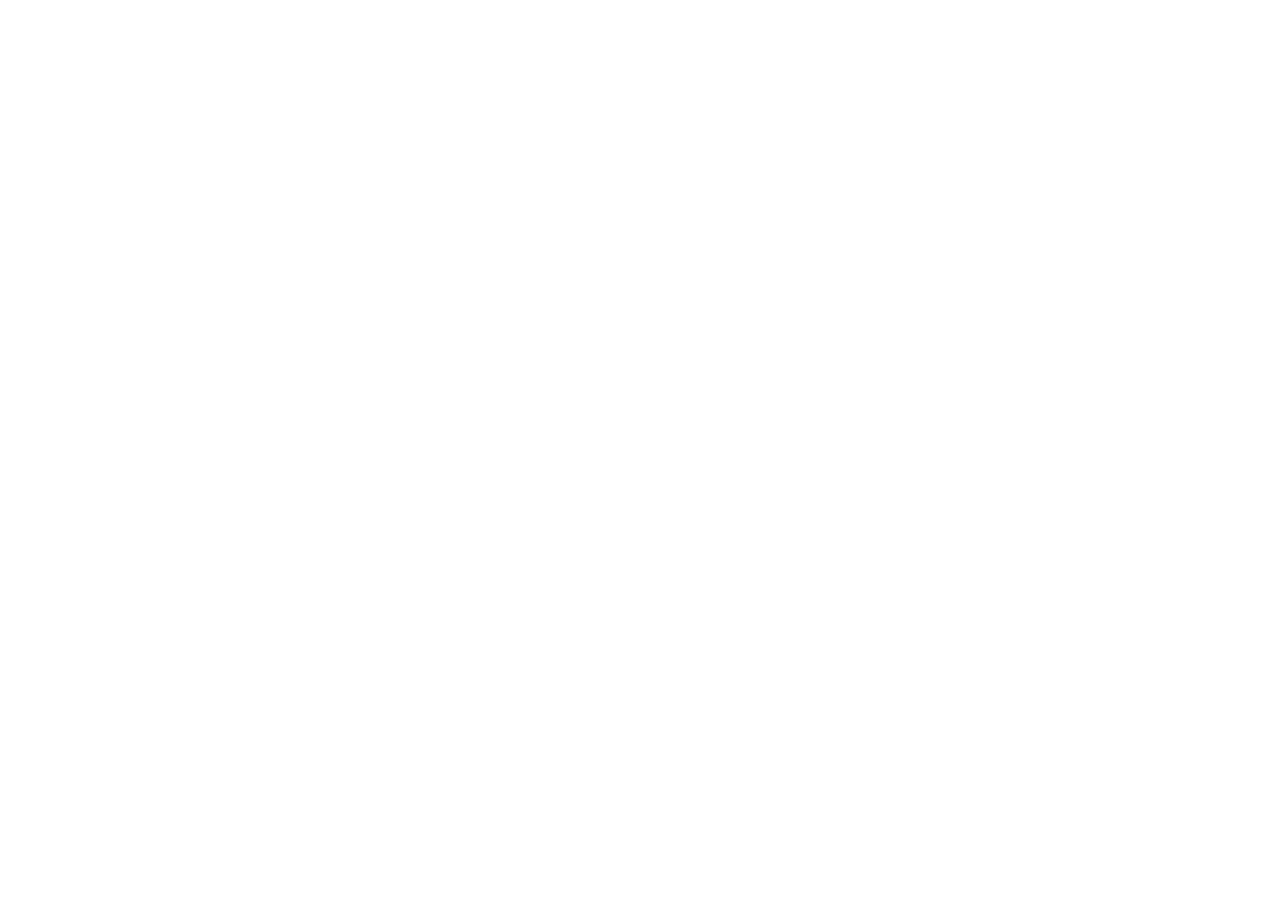
==== pages/about.html @ e20f6acf "Estrutura inicial" ====
<!DOCTYPE html>
<html lang="pt-br">
	<head>
		<meta charset="UTF-8" />
		<meta name="viewport" content="width=device-width, initial-scale=1.0" />
		<title>Sobre :: CodeConnect</title>
		<!-- Link de carregamento do Bootstrap -->
		<link
			href="https://cdn.jsdelivr.net/npm/bootstrap@5.3.3/dist/css/bootstrap.min.css"
			rel="stylesheet"
			integrity="sha384-QWTKZyjpPEjISv5WaRU9OFeRpok6YctnYmDr5pNlyT2bRjXh0JMhjY6hW+ALEwIH"
			crossorigin="anonymous"
		/>

		<!-- Link de carregamento do CSS global e da página sobre -->
		<link rel="stylesheet" href="../assets/css/global.css" />
		<link rel="stylesheet" href="../assets/css/about.css" />
	</head>
	<body>
		<!-- Inicio Header -->
		<header></header>
		<!-- Fim Header -->

		<!-- Inicio Main -->
		<main></main>
		<!-- Fim Main -->

		<!-- Inicio Footer -->
		<footer></footer>
		<!-- Fim Footer -->

        <!-- Link de carregamento do Bootstrap -->
		<script
			src="https://cdn.jsdelivr.net/npm/bootstrap@5.3.3/dist/js/bootstrap.bundle.min.js"
			integrity="sha384-YvpcrYf0tY3lHB60NNkmXc5s9fDVZLESaAA55NDzOxhy9GkcIdslK1eN7N6jIeHz"
			crossorigin="anonymous"
		></script>
        <!-- código global JavaScript -->
		<script src="../assets/js/global.js"></script>
	</body>
</html>
---- assets/css/global.css ----
@import url("https://cdn.jsdelivr.net/npm/bootstrap-icons@1.11.3/font/bootstrap-icons.min.css");
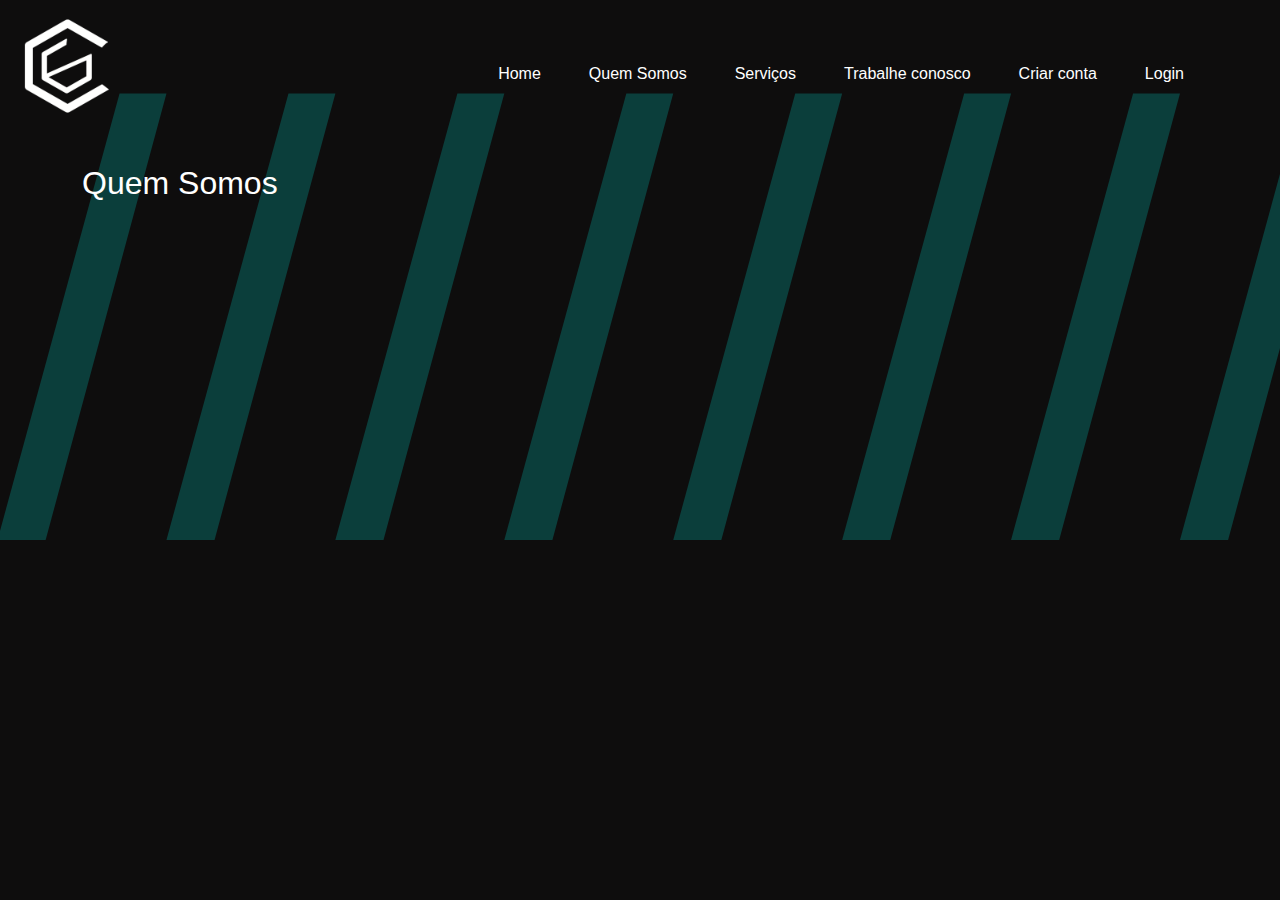
==== commit f82aec15: "Inseri Textos nas paginas" ====
--- a/pages/about.html
+++ b/pages/about.html
@@ -1,5 +1,6 @@
 <!DOCTYPE html>
 <html lang="pt-br">
+
 	<head>
 		<meta charset="UTF-8" />
 		<meta name="viewport" content="width=device-width, initial-scale=1.0" />
@@ -17,6 +18,37 @@
 		<link rel="stylesheet" href="../assets/css/about.css" />
 	</head>
 	<body>
+		<!-- Inicio Header -->
+		<nav id="header">
+			<div class="nav-logo">
+				<a href="../index.html">
+					<img src="../assets/images/logo.png" alt="logo" id="logo-image" />
+				</a>
+			</div>
+			<ul class="nav-links">
+				<li class="link"><a href="../index.html">Home</a></li>
+				<li class="link"><a href="./about.html">Quem Somos</a></li>
+				<li class="link"><a href="./services.html">Serviços</a></li>
+				<li class="link"><a href="./contact.html">Trabalhe conosco</a></li>
+				<li class="link"><a href="./conta.html">Criar conta</a></li>
+				<li class="link"><a href="./login.html">Login</a></li>
+			</ul>
+		</nav>
+	<body>
+		<main>
+			<div class="container">
+				<div class="image"></div>
+				<div class="texto">
+					<element id="banner">
+					
+						<element class="image" ::before>
+		<h2>Quem Somos</h2> <br>
+
+		
+</ul>
+</div>
+</div>
+</main>
 		<!-- Inicio Header -->
 		<header></header>
 		<!-- Fim Header -->
--- a/assets/css/global.css
+++ b/assets/css/global.css
@@ -1 +1,101 @@
 @import url("https://cdn.jsdelivr.net/npm/bootstrap-icons@1.11.3/font/bootstrap-icons.min.css");
+
+/* Global Styles - BootStrap */
+textarea:focus,
+input[type="text"]:focus,
+input[type="password"]:focus,
+input[type="datetime"]:focus,
+input[type="datetime-local"]:focus,
+input[type="date"]:focus,
+input[type="month"]:focus,
+input[type="time"]:focus,
+input[type="week"]:focus,
+input[type="number"]:focus,
+input[type="email"]:focus,
+input[type="url"]:focus,
+input[type="search"]:focus,
+input[type="tel"]:focus,
+input[type="color"]:focus,
+.uneditable-input:focus {   
+  border-color:  rgb(0, 217, 255);
+  box-shadow: 0 1px 1px rgba(0, 0, 0, 0.075) inset, 0 0 8px  rgb(0, 217, 255);;
+  outline: 0 none;
+}
+#banner .image{
+    position: relative;
+}
+#banner .image::before{
+    content: "/////////////////";
+    position: absolute;
+    top: 0;
+    left: 50%;
+    transform: translateX(-50%);
+    font-size: 38rem;
+    font-weight: 400;
+    line-height: 20rem;
+    color: #00fff2;
+    opacity: 0.2;
+    z-index: -100;
+}
+#banner .image img{
+    max-width: 600px;
+    margin: auto;
+}
+
+/* Global Styles */
+* {
+	padding: 0;
+	margin: 0;
+	outline: none;
+	border: none;
+	box-sizing: border-box;
+}
+
+a {
+	text-decoration: none;
+}
+body {
+	font-family: "poopins", sans-serif;
+	background-color: #0e0d0d;
+	color: #fff;
+
+}
+
+nav {
+	max-width: 1200px;
+	padding: 2rem 1rem;
+	display: flex;
+	justify-content: space-between;
+	gap: 2rem;
+	align-items: center;
+}
+#logo-image {
+	position: relative;
+	width: 100px;
+	top: -1rem;
+}
+.nav-links {
+	list-style: none;
+	display: flex;
+	align-items: center;
+	gap: 3rem;
+}
+.link a {
+	position: relative;
+	padding-bottom: 0.75rem;
+	color: rgb(255, 255, 255);
+}
+.link a::after {
+	content: "";
+	position: absolute;
+	height: 3px;
+	width: 0;
+	bottom: 0;
+	left: 0;
+	background-color: rgb(0, 217, 255);
+	transition: all 0.3s ease;
+}
+.link a:hover::after {
+	width: 70%;
+}
+
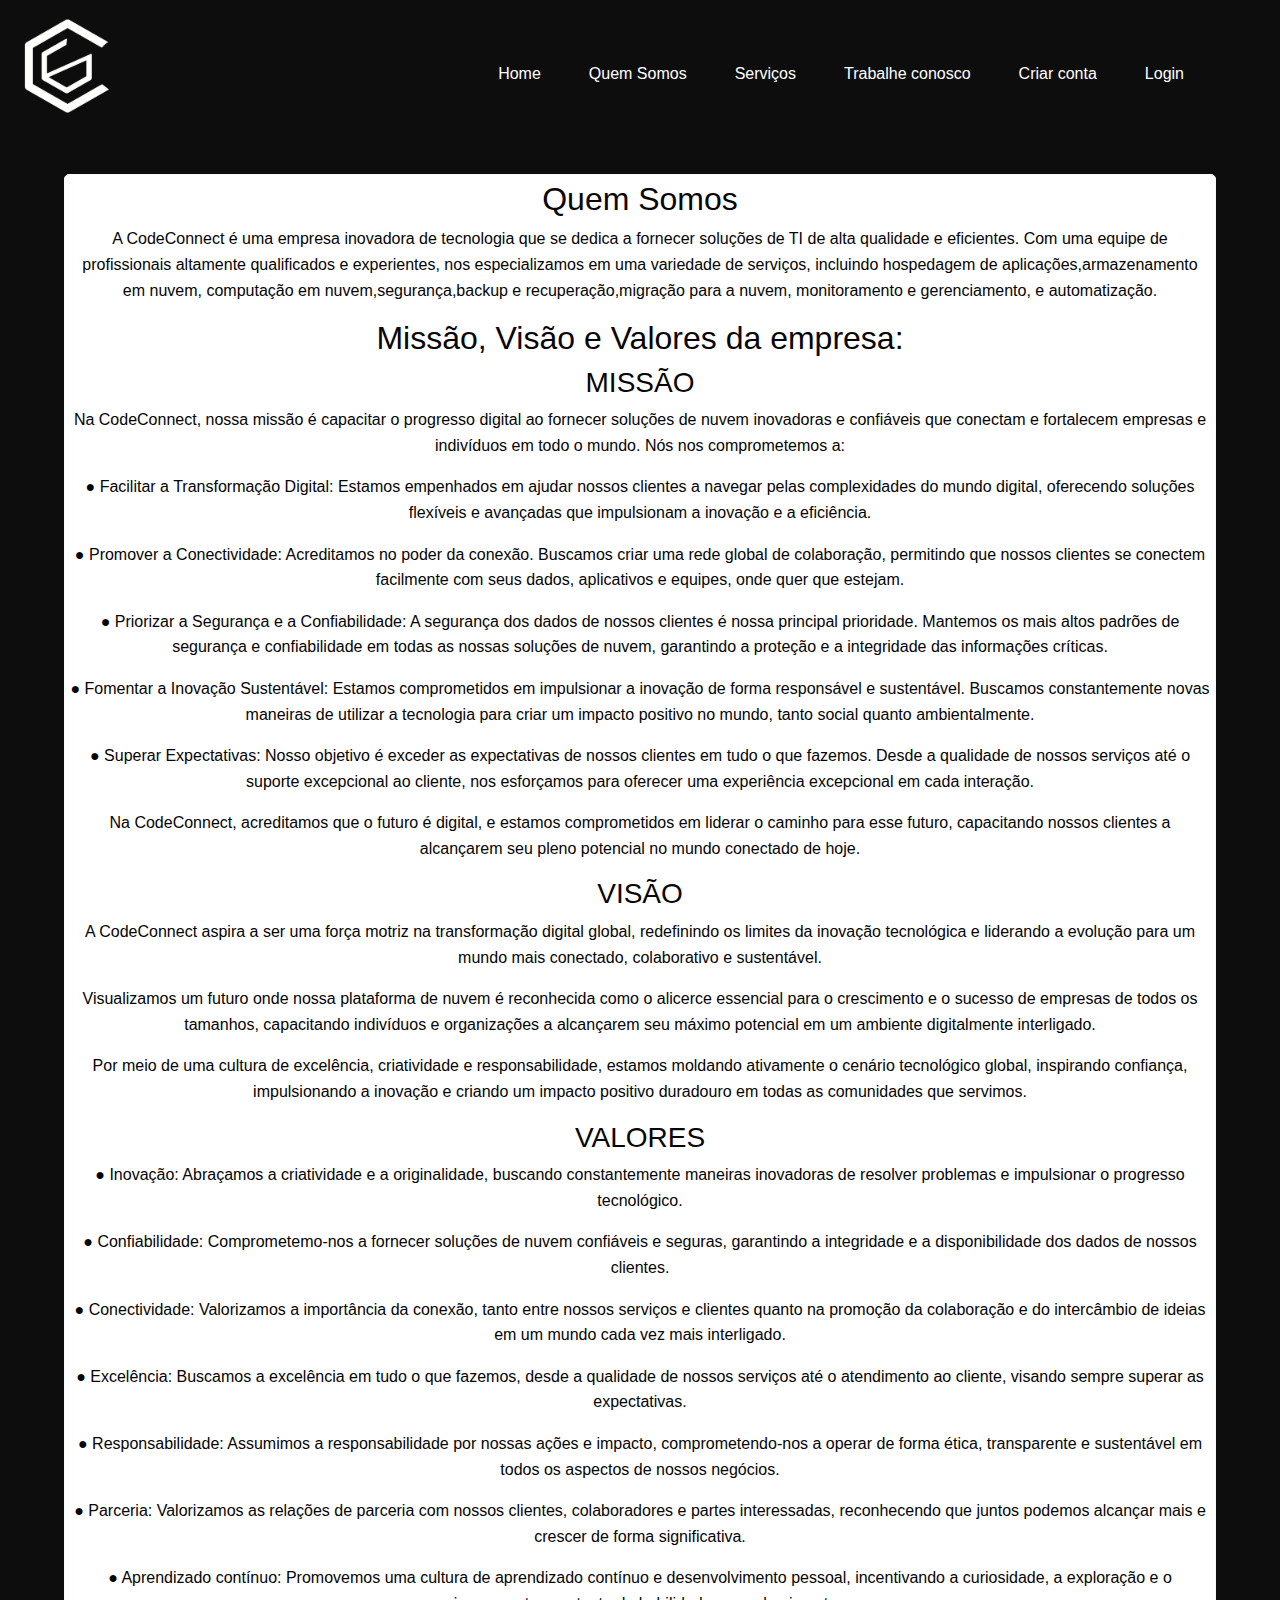
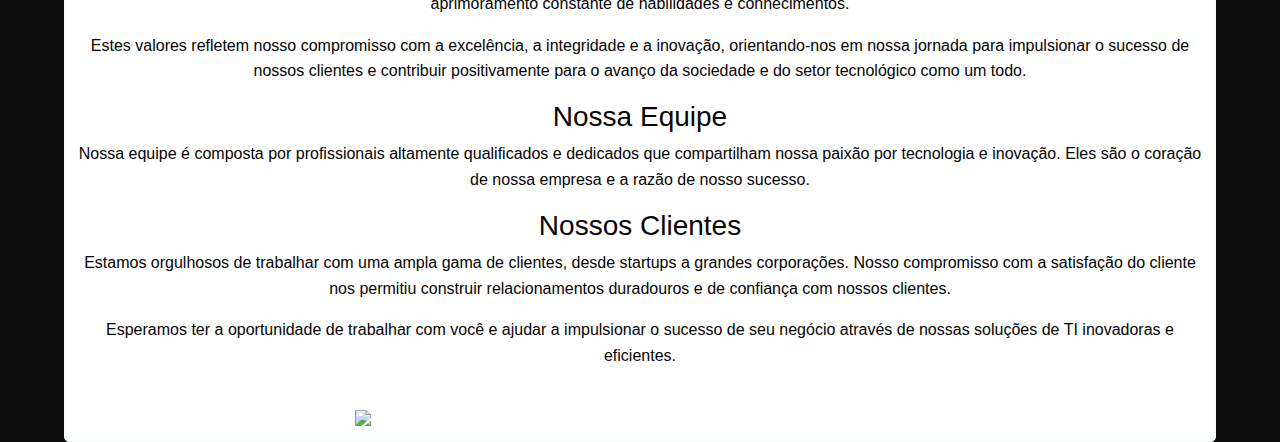
==== commit 602974f9: "Final" ====
--- a/pages/about.html
+++ b/pages/about.html
@@ -1,73 +1,145 @@
 <!DOCTYPE html>
 <html lang="pt-br">
-
 	<head>
 		<meta charset="UTF-8" />
 		<meta name="viewport" content="width=device-width, initial-scale=1.0" />
 		<title>Sobre :: CodeConnect</title>
-		<!-- Link de carregamento do Bootstrap -->
 		<link
 			href="https://cdn.jsdelivr.net/npm/bootstrap@5.3.3/dist/css/bootstrap.min.css"
 			rel="stylesheet"
 			integrity="sha384-QWTKZyjpPEjISv5WaRU9OFeRpok6YctnYmDr5pNlyT2bRjXh0JMhjY6hW+ALEwIH"
 			crossorigin="anonymous"
 		/>
-
-		<!-- Link de carregamento do CSS global e da página sobre -->
 		<link rel="stylesheet" href="../assets/css/global.css" />
 		<link rel="stylesheet" href="../assets/css/about.css" />
 	</head>
 	<body>
-		<!-- Inicio Header -->
-		<nav id="header">
-			<div class="nav-logo">
-				<a href="../index.html">
-					<img src="../assets/images/logo.png" alt="logo" id="logo-image" />
-				</a>
-			</div>
-			<ul class="nav-links">
-				<li class="link"><a href="../index.html">Home</a></li>
-				<li class="link"><a href="./about.html">Quem Somos</a></li>
-				<li class="link"><a href="./services.html">Serviços</a></li>
-				<li class="link"><a href="./contact.html">Trabalhe conosco</a></li>
-				<li class="link"><a href="./conta.html">Criar conta</a></li>
-				<li class="link"><a href="./login.html">Login</a></li>
-			</ul>
-		</nav>
-	<body>
-		<main>
-			<div class="container">
-				<div class="image"></div>
-				<div class="texto">
-					<element id="banner">
-					
-						<element class="image" ::before>
-		<h2>Quem Somos</h2> <br>
+		<header>
+			<nav id="header">
+				<div class="nav-logo">
+					<a href="../index.html">
+						<img src="../assets/images/logo.png" alt="logo" id="logo-image" />
+					</a>
+				</div>
+				<ul class="nav-links">
+					<li class="link"><a href="../index.html">Home</a></li>
+					<li class="link"><a href="./about.html">Quem Somos</a></li>
+					<li class="link"><a href="./services.html">Serviços</a></li>
+					<li class="link"><a href="./contact.html">Trabalhe conosco</a></li>
+					<li class="link"><a href="./conta.html">Criar conta</a></li>
+					<li class="link"><a href="./login.html">Login</a></li>
+				</ul>
+			</nav>
+		</header>
+  <main>
+    <section class="about-section" id="about">
+      <h2>Quem Somos</h2>
+<p>
+A CodeConnect é uma empresa inovadora de tecnologia que se dedica a fornecer soluções de TI de alta qualidade e eficientes. Com uma equipe de profissionais altamente qualificados e experientes, nos especializamos em uma variedade de serviços, incluindo hospedagem de aplicações,armazenamento em nuvem, computação em nuvem,segurança,backup e recuperação,migração para a nuvem, monitoramento e gerenciamento, e automatização.
+</p>
+    <h2> Missão, Visão e Valores da empresa: </h2>
+           <h3> MISSÃO </h3>
+      
+<p>
+Na CodeConnect, nossa missão é capacitar o progresso digital ao fornecer soluções de nuvem inovadoras e confiáveis que conectam e fortalecem empresas e indivíduos em todo o mundo. Nós nos comprometemos a:
+</p>
+      
+<p>
+● Facilitar a Transformação Digital: Estamos empenhados em ajudar nossos clientes a navegar pelas
+complexidades do mundo digital, oferecendo soluções flexíveis e avançadas que impulsionam a inovação e a
+eficiência.
+ </p>
+      
+<p>
+● Promover a Conectividade: Acreditamos no poder da conexão. Buscamos criar uma rede global de colaboração, permitindo que nossos clientes se conectem facilmente com seus dados, aplicativos e equipes, onde quer que estejam.
+</p>
+      
+<p> 
+● Priorizar a Segurança e a Confiabilidade: A segurança dos dados de nossos clientes é nossa principal prioridade. Mantemos os mais altos padrões de segurança e confiabilidade em todas as nossas soluções de nuvem, garantindo a proteção e a integridade das informações críticas.
+</p>
 
-		
-</ul>
-</div>
-</div>
-</main>
-		<!-- Inicio Header -->
-		<header></header>
-		<!-- Fim Header -->
+<p>
+● Fomentar a Inovação Sustentável: Estamos comprometidos em impulsionar a inovação de forma responsável e sustentável. Buscamos constantemente novas maneiras de utilizar a tecnologia para criar um impacto positivo no mundo, tanto social quanto ambientalmente.
+</p>
+      
+<p>
+● Superar Expectativas: Nosso objetivo é exceder as expectativas de nossos clientes em tudo o que fazemos. Desde a qualidade de nossos serviços até o suporte excepcional ao cliente, nos esforçamos para oferecer uma experiência excepcional em cada interação.
+</p>
+      
+<p> 
+Na CodeConnect, acreditamos que o futuro é digital, e estamos comprometidos em liderar o caminho para esse futuro, capacitando nossos clientes a alcançarem seu pleno potencial no mundo conectado de hoje.
+</p>
+      
+      <h3> VISÃO</h3>
 
-		<!-- Inicio Main -->
-		<main></main>
-		<!-- Fim Main -->
+<p> 
+A CodeConnect aspira a ser uma força motriz na transformação digital global, redefinindo os limites da inovação tecnológica e liderando a evolução para um mundo mais conectado, colaborativo e sustentável.
+</p>
+      
+<p>
+Visualizamos um futuro onde nossa plataforma de nuvem é reconhecida como o alicerce essencial para o
+crescimento e o sucesso de empresas de todos os tamanhos, capacitando indivíduos e organizações a alcançarem seu máximo potencial em um ambiente digitalmente interligado.
+</p>
+      
+<p> 
+  Por meio de uma cultura de excelência, criatividade e responsabilidade, estamos moldando ativamente o cenário tecnológico global, inspirando confiança, impulsionando a inovação e criando um impacto positivo duradouro em todas as comunidades que servimos.
+      </p>
 
-		<!-- Inicio Footer -->
-		<footer></footer>
-		<!-- Fim Footer -->
+      <h3> VALORES</h3>
 
-        <!-- Link de carregamento do Bootstrap -->
-		<script
-			src="https://cdn.jsdelivr.net/npm/bootstrap@5.3.3/dist/js/bootstrap.bundle.min.js"
-			integrity="sha384-YvpcrYf0tY3lHB60NNkmXc5s9fDVZLESaAA55NDzOxhy9GkcIdslK1eN7N6jIeHz"
-			crossorigin="anonymous"
-		></script>
-        <!-- código global JavaScript -->
-		<script src="../assets/js/global.js"></script>
-	</body>
+<p> 
+● Inovação: Abraçamos a criatividade e a originalidade, buscando constantemente maneiras inovadoras de resolver problemas e impulsionar o progresso tecnológico.
+</P>
+
+<p> 
+● Confiabilidade: Comprometemo-nos a fornecer soluções de nuvem confiáveis e seguras, garantindo a integridade e a disponibilidade dos dados de nossos clientes.
+</p>
+      
+<p>
+● Conectividade: Valorizamos a importância da conexão, tanto entre nossos serviços e clientes quanto na promoção da colaboração e do intercâmbio de ideias em um mundo cada vez mais interligado.
+</p>
+      
+<p> 
+● Excelência: Buscamos a excelência em tudo o que fazemos, desde a qualidade de nossos serviços até o atendimento ao cliente, visando sempre superar as expectativas.
+</p>
+      
+<p>
+● Responsabilidade: Assumimos a responsabilidade por nossas ações e impacto, comprometendo-nos a operar de forma ética, transparente e sustentável em todos os aspectos de nossos negócios.
+</p>
+      
+<p> 
+● Parceria: Valorizamos as relações de parceria com nossos clientes, colaboradores e partes interessadas, reconhecendo que juntos podemos alcançar mais e crescer de forma significativa.
+</p>
+
+<p>
+● Aprendizado contínuo: Promovemos uma cultura de aprendizado contínuo e desenvolvimento pessoal, incentivando a curiosidade, a exploração e o aprimoramento constante de habilidades e conhecimentos.
+</p>
+      
+<p>
+Estes valores refletem nosso compromisso com a excelência, a integridade e a inovação, orientando-nos em nossa jornada para impulsionar o sucesso de nossos clientes e contribuir positivamente para o avanço da sociedade e do setor tecnológico como um todo.
+</p>
+
+      <h3> Nossa Equipe </h3>
+
+<p> 
+Nossa equipe é composta por profissionais altamente qualificados e dedicados que compartilham nossa paixão por tecnologia e inovação. Eles são o coração de nossa empresa e a razão de nosso sucesso.
+</p>
+
+      <h3>Nossos Clientes</h3>
+
+<p> 
+Estamos orgulhosos de trabalhar com uma ampla gama de clientes, desde startups a grandes corporações. Nosso compromisso com a satisfação do cliente nos permitiu construir relacionamentos duradouros e de confiança com nossos clientes.
+</p>
+
+<p>
+Esperamos ter a oportunidade de trabalhar com você e ajudar a impulsionar o sucesso de seu negócio através de nossas soluções de TI inovadoras e eficientes.
+</p>
+
+		#TODO: Corrigir Link Imagem
+      <img src="./img/hospedagem-de-sites-destaque-2.webp" alt="Descrição da imagem"> <!-- Adicione sua imagem aqui -->
+    </section>
+  </main>
+  <script src="script.js"></script>
+</body>
+
 </html>
--- a/assets/css/about.css
+++ b/assets/css/about.css
@@ -0,0 +1,44 @@
+ body {
+    font-family: Arial, sans-serif;
+    margin: 0;
+    padding: 0;
+    box-sizing: border-box;
+    background-color: #0e0d0d;
+} 
+
+.about-section {
+    width: 90%;
+    margin: auto;
+    padding: 5px;
+    background-color: #ffffff;
+    border: 1px solid #f5fafa;
+    border-radius: 5px;
+    text-align: center;
+    margin-top: 10px;
+    line-height: 1.6;
+    
+}
+
+.about-section h2 {
+    color: #070505;
+    font-size: 2em;
+    text-align: center;
+}
+.about-section h3 {
+    color: #070505;
+    text-align: center;
+}
+
+.about-section p {
+    text-align: center;
+    color: #050404;
+    line-height: 1.6;
+}
+
+
+.about-section img {
+    display: block;
+    margin-left: auto;
+    margin-right: auto;
+    width: 50%;
+}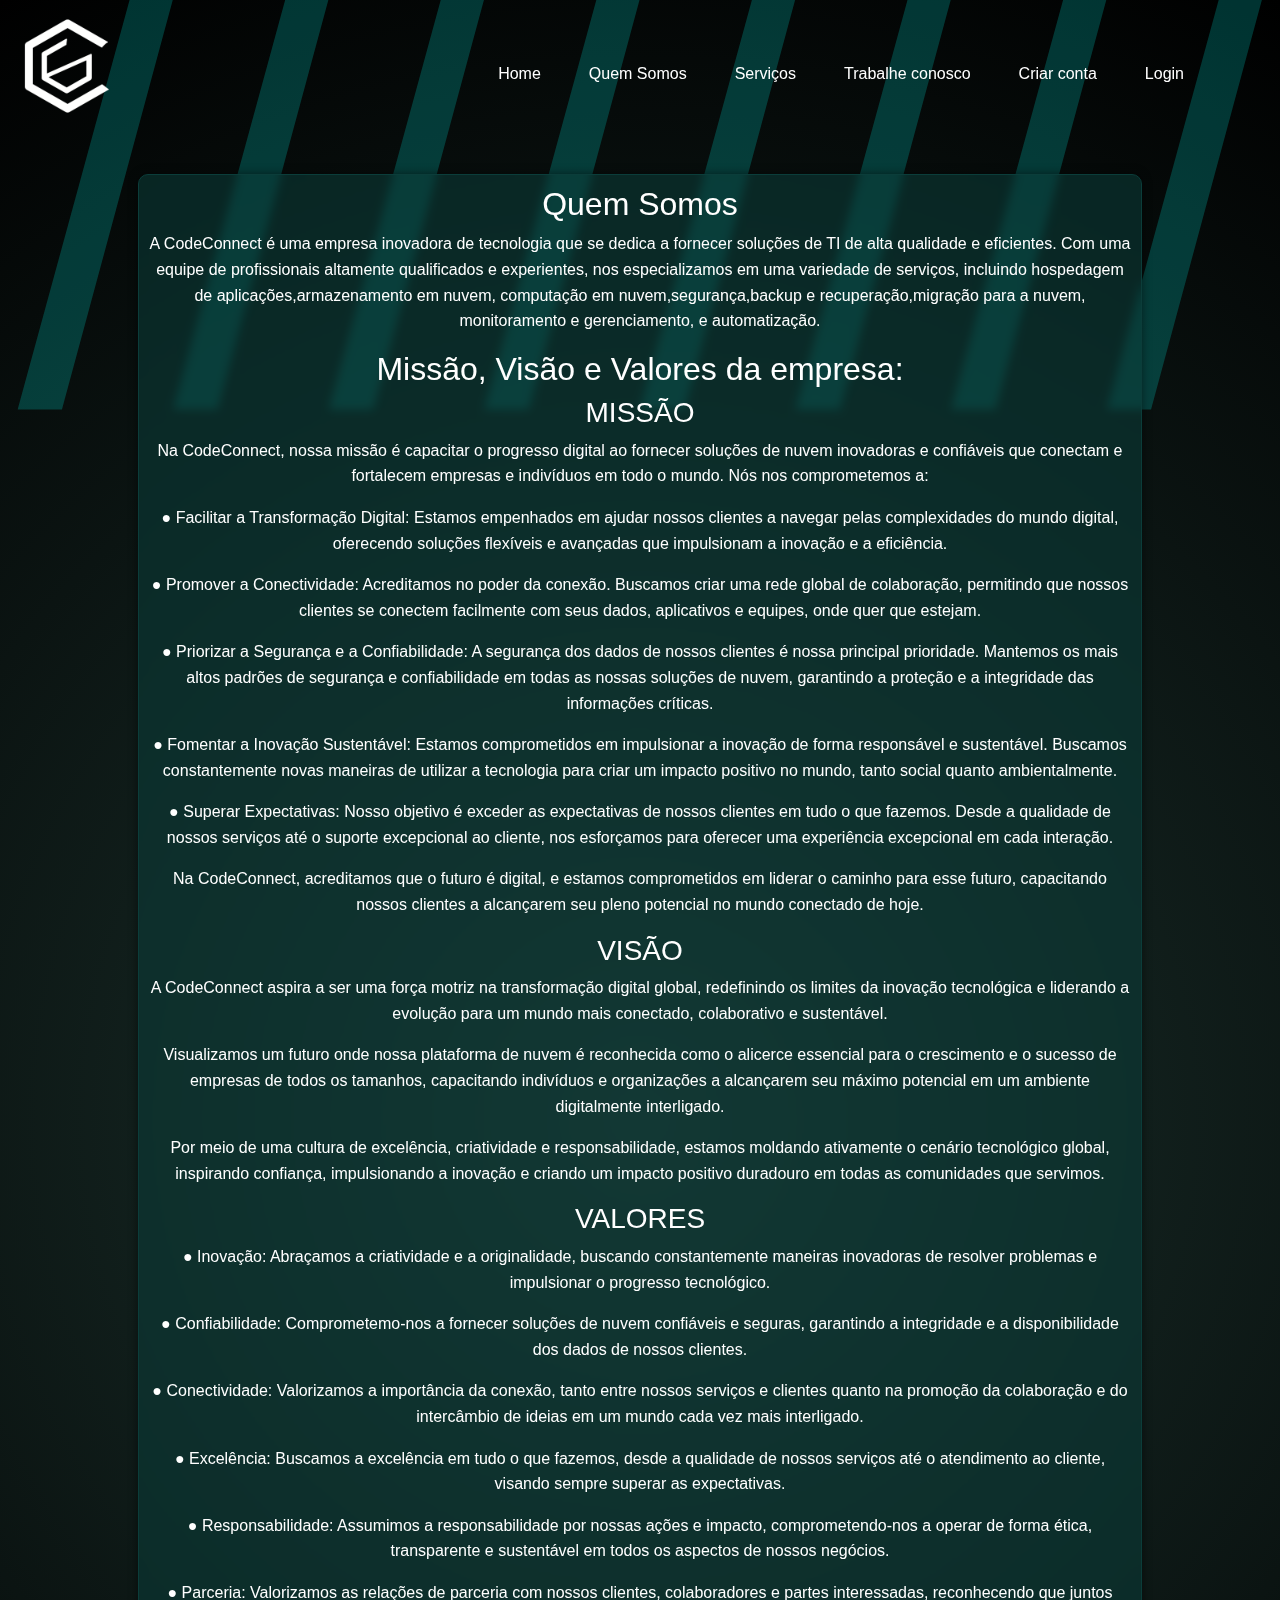
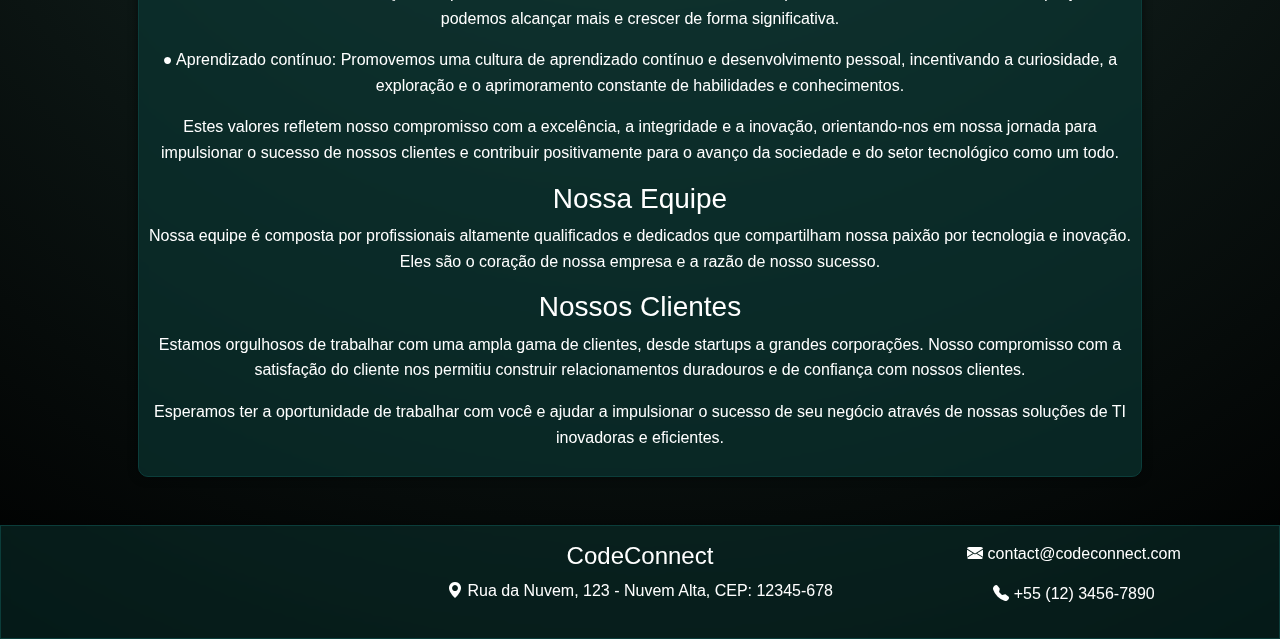
==== commit dc84b3bd: "Add footer" ====
--- a/pages/about.html
+++ b/pages/about.html
@@ -26,120 +26,199 @@
 					<li class="link"><a href="./about.html">Quem Somos</a></li>
 					<li class="link"><a href="./services.html">Serviços</a></li>
 					<li class="link"><a href="./contact.html">Trabalhe conosco</a></li>
-					<li class="link"><a href="./conta.html">Criar conta</a></li>
+					<li class="link"><a href="./account.html">Criar conta </a></li>
 					<li class="link"><a href="./login.html">Login</a></li>
 				</ul>
 			</nav>
 		</header>
-  <main>
-    <section class="about-section" id="about">
-      <h2>Quem Somos</h2>
-<p>
-A CodeConnect é uma empresa inovadora de tecnologia que se dedica a fornecer soluções de TI de alta qualidade e eficientes. Com uma equipe de profissionais altamente qualificados e experientes, nos especializamos em uma variedade de serviços, incluindo hospedagem de aplicações,armazenamento em nuvem, computação em nuvem,segurança,backup e recuperação,migração para a nuvem, monitoramento e gerenciamento, e automatização.
-</p>
-    <h2> Missão, Visão e Valores da empresa: </h2>
-           <h3> MISSÃO </h3>
-      
-<p>
-Na CodeConnect, nossa missão é capacitar o progresso digital ao fornecer soluções de nuvem inovadoras e confiáveis que conectam e fortalecem empresas e indivíduos em todo o mundo. Nós nos comprometemos a:
-</p>
-      
-<p>
-● Facilitar a Transformação Digital: Estamos empenhados em ajudar nossos clientes a navegar pelas
-complexidades do mundo digital, oferecendo soluções flexíveis e avançadas que impulsionam a inovação e a
-eficiência.
- </p>
-      
-<p>
-● Promover a Conectividade: Acreditamos no poder da conexão. Buscamos criar uma rede global de colaboração, permitindo que nossos clientes se conectem facilmente com seus dados, aplicativos e equipes, onde quer que estejam.
-</p>
-      
-<p> 
-● Priorizar a Segurança e a Confiabilidade: A segurança dos dados de nossos clientes é nossa principal prioridade. Mantemos os mais altos padrões de segurança e confiabilidade em todas as nossas soluções de nuvem, garantindo a proteção e a integridade das informações críticas.
-</p>
-
-<p>
-● Fomentar a Inovação Sustentável: Estamos comprometidos em impulsionar a inovação de forma responsável e sustentável. Buscamos constantemente novas maneiras de utilizar a tecnologia para criar um impacto positivo no mundo, tanto social quanto ambientalmente.
-</p>
-      
-<p>
-● Superar Expectativas: Nosso objetivo é exceder as expectativas de nossos clientes em tudo o que fazemos. Desde a qualidade de nossos serviços até o suporte excepcional ao cliente, nos esforçamos para oferecer uma experiência excepcional em cada interação.
-</p>
-      
-<p> 
-Na CodeConnect, acreditamos que o futuro é digital, e estamos comprometidos em liderar o caminho para esse futuro, capacitando nossos clientes a alcançarem seu pleno potencial no mundo conectado de hoje.
-</p>
-      
-      <h3> VISÃO</h3>
-
-<p> 
-A CodeConnect aspira a ser uma força motriz na transformação digital global, redefinindo os limites da inovação tecnológica e liderando a evolução para um mundo mais conectado, colaborativo e sustentável.
-</p>
-      
-<p>
-Visualizamos um futuro onde nossa plataforma de nuvem é reconhecida como o alicerce essencial para o
-crescimento e o sucesso de empresas de todos os tamanhos, capacitando indivíduos e organizações a alcançarem seu máximo potencial em um ambiente digitalmente interligado.
-</p>
-      
-<p> 
-  Por meio de uma cultura de excelência, criatividade e responsabilidade, estamos moldando ativamente o cenário tecnológico global, inspirando confiança, impulsionando a inovação e criando um impacto positivo duradouro em todas as comunidades que servimos.
-      </p>
-
-      <h3> VALORES</h3>
-
-<p> 
-● Inovação: Abraçamos a criatividade e a originalidade, buscando constantemente maneiras inovadoras de resolver problemas e impulsionar o progresso tecnológico.
-</P>
-
-<p> 
-● Confiabilidade: Comprometemo-nos a fornecer soluções de nuvem confiáveis e seguras, garantindo a integridade e a disponibilidade dos dados de nossos clientes.
-</p>
-      
-<p>
-● Conectividade: Valorizamos a importância da conexão, tanto entre nossos serviços e clientes quanto na promoção da colaboração e do intercâmbio de ideias em um mundo cada vez mais interligado.
-</p>
-      
-<p> 
-● Excelência: Buscamos a excelência em tudo o que fazemos, desde a qualidade de nossos serviços até o atendimento ao cliente, visando sempre superar as expectativas.
-</p>
-      
-<p>
-● Responsabilidade: Assumimos a responsabilidade por nossas ações e impacto, comprometendo-nos a operar de forma ética, transparente e sustentável em todos os aspectos de nossos negócios.
-</p>
-      
-<p> 
-● Parceria: Valorizamos as relações de parceria com nossos clientes, colaboradores e partes interessadas, reconhecendo que juntos podemos alcançar mais e crescer de forma significativa.
-</p>
-
-<p>
-● Aprendizado contínuo: Promovemos uma cultura de aprendizado contínuo e desenvolvimento pessoal, incentivando a curiosidade, a exploração e o aprimoramento constante de habilidades e conhecimentos.
-</p>
-      
-<p>
-Estes valores refletem nosso compromisso com a excelência, a integridade e a inovação, orientando-nos em nossa jornada para impulsionar o sucesso de nossos clientes e contribuir positivamente para o avanço da sociedade e do setor tecnológico como um todo.
-</p>
-
-      <h3> Nossa Equipe </h3>
-
-<p> 
-Nossa equipe é composta por profissionais altamente qualificados e dedicados que compartilham nossa paixão por tecnologia e inovação. Eles são o coração de nossa empresa e a razão de nosso sucesso.
-</p>
-
-      <h3>Nossos Clientes</h3>
-
-<p> 
-Estamos orgulhosos de trabalhar com uma ampla gama de clientes, desde startups a grandes corporações. Nosso compromisso com a satisfação do cliente nos permitiu construir relacionamentos duradouros e de confiança com nossos clientes.
-</p>
-
-<p>
-Esperamos ter a oportunidade de trabalhar com você e ajudar a impulsionar o sucesso de seu negócio através de nossas soluções de TI inovadoras e eficientes.
-</p>
-
-		#TODO: Corrigir Link Imagem
-      <img src="./img/hospedagem-de-sites-destaque-2.webp" alt="Descrição da imagem"> <!-- Adicione sua imagem aqui -->
-    </section>
-  </main>
-  <script src="script.js"></script>
-</body>
-
+		<main class="container mb-5">
+			<section class="about-section" id="about">
+				<h2>Quem Somos</h2>
+				<p>
+					A CodeConnect é uma empresa inovadora de tecnologia que se dedica a
+					fornecer soluções de TI de alta qualidade e eficientes. Com uma equipe
+					de profissionais altamente qualificados e experientes, nos
+					especializamos em uma variedade de serviços, incluindo hospedagem de
+					aplicações,armazenamento em nuvem, computação em
+					nuvem,segurança,backup e recuperação,migração para a nuvem,
+					monitoramento e gerenciamento, e automatização.
+				</p>
+				<h2>Missão, Visão e Valores da empresa:</h2>
+				<h3>MISSÃO</h3>
+
+				<p>
+					Na CodeConnect, nossa missão é capacitar o progresso digital ao
+					fornecer soluções de nuvem inovadoras e confiáveis que conectam e
+					fortalecem empresas e indivíduos em todo o mundo. Nós nos
+					comprometemos a:
+				</p>
+
+				<p>
+					● Facilitar a Transformação Digital: Estamos empenhados em ajudar
+					nossos clientes a navegar pelas complexidades do mundo digital,
+					oferecendo soluções flexíveis e avançadas que impulsionam a inovação e
+					a eficiência.
+				</p>
+
+				<p>
+					● Promover a Conectividade: Acreditamos no poder da conexão. Buscamos
+					criar uma rede global de colaboração, permitindo que nossos clientes
+					se conectem facilmente com seus dados, aplicativos e equipes, onde
+					quer que estejam.
+				</p>
+
+				<p>
+					● Priorizar a Segurança e a Confiabilidade: A segurança dos dados de
+					nossos clientes é nossa principal prioridade. Mantemos os mais altos
+					padrões de segurança e confiabilidade em todas as nossas soluções de
+					nuvem, garantindo a proteção e a integridade das informações críticas.
+				</p>
+
+				<p>
+					● Fomentar a Inovação Sustentável: Estamos comprometidos em
+					impulsionar a inovação de forma responsável e sustentável. Buscamos
+					constantemente novas maneiras de utilizar a tecnologia para criar um
+					impacto positivo no mundo, tanto social quanto ambientalmente.
+				</p>
+
+				<p>
+					● Superar Expectativas: Nosso objetivo é exceder as expectativas de
+					nossos clientes em tudo o que fazemos. Desde a qualidade de nossos
+					serviços até o suporte excepcional ao cliente, nos esforçamos para
+					oferecer uma experiência excepcional em cada interação.
+				</p>
+
+				<p>
+					Na CodeConnect, acreditamos que o futuro é digital, e estamos
+					comprometidos em liderar o caminho para esse futuro, capacitando
+					nossos clientes a alcançarem seu pleno potencial no mundo conectado de
+					hoje.
+				</p>
+
+				<h3>VISÃO</h3>
+
+				<p>
+					A CodeConnect aspira a ser uma força motriz na transformação digital
+					global, redefinindo os limites da inovação tecnológica e liderando a
+					evolução para um mundo mais conectado, colaborativo e sustentável.
+				</p>
+
+				<p>
+					Visualizamos um futuro onde nossa plataforma de nuvem é reconhecida
+					como o alicerce essencial para o crescimento e o sucesso de empresas
+					de todos os tamanhos, capacitando indivíduos e organizações a
+					alcançarem seu máximo potencial em um ambiente digitalmente
+					interligado.
+				</p>
+
+				<p>
+					Por meio de uma cultura de excelência, criatividade e
+					responsabilidade, estamos moldando ativamente o cenário tecnológico
+					global, inspirando confiança, impulsionando a inovação e criando um
+					impacto positivo duradouro em todas as comunidades que servimos.
+				</p>
+
+				<h3>VALORES</h3>
+
+				<p>
+					● Inovação: Abraçamos a criatividade e a originalidade, buscando
+					constantemente maneiras inovadoras de resolver problemas e impulsionar
+					o progresso tecnológico.
+				</p>
+
+				<p>
+					● Confiabilidade: Comprometemo-nos a fornecer soluções de nuvem
+					confiáveis e seguras, garantindo a integridade e a disponibilidade dos
+					dados de nossos clientes.
+				</p>
+
+				<p>
+					● Conectividade: Valorizamos a importância da conexão, tanto entre
+					nossos serviços e clientes quanto na promoção da colaboração e do
+					intercâmbio de ideias em um mundo cada vez mais interligado.
+				</p>
+
+				<p>
+					● Excelência: Buscamos a excelência em tudo o que fazemos, desde a
+					qualidade de nossos serviços até o atendimento ao cliente, visando
+					sempre superar as expectativas.
+				</p>
+
+				<p>
+					● Responsabilidade: Assumimos a responsabilidade por nossas ações e
+					impacto, comprometendo-nos a operar de forma ética, transparente e
+					sustentável em todos os aspectos de nossos negócios.
+				</p>
+
+				<p>
+					● Parceria: Valorizamos as relações de parceria com nossos clientes,
+					colaboradores e partes interessadas, reconhecendo que juntos podemos
+					alcançar mais e crescer de forma significativa.
+				</p>
+
+				<p>
+					● Aprendizado contínuo: Promovemos uma cultura de aprendizado contínuo
+					e desenvolvimento pessoal, incentivando a curiosidade, a exploração e
+					o aprimoramento constante de habilidades e conhecimentos.
+				</p>
+
+				<p>
+					Estes valores refletem nosso compromisso com a excelência, a
+					integridade e a inovação, orientando-nos em nossa jornada para
+					impulsionar o sucesso de nossos clientes e contribuir positivamente
+					para o avanço da sociedade e do setor tecnológico como um todo.
+				</p>
+
+				<h3>Nossa Equipe</h3>
+
+				<p>
+					Nossa equipe é composta por profissionais altamente qualificados e
+					dedicados que compartilham nossa paixão por tecnologia e inovação.
+					Eles são o coração de nossa empresa e a razão de nosso sucesso.
+				</p>
+
+				<h3>Nossos Clientes</h3>
+
+				<p>
+					Estamos orgulhosos de trabalhar com uma ampla gama de clientes, desde
+					startups a grandes corporações. Nosso compromisso com a satisfação do
+					cliente nos permitiu construir relacionamentos duradouros e de
+					confiança com nossos clientes.
+				</p>
+
+				<p>
+					Esperamos ter a oportunidade de trabalhar com você e ajudar a
+					impulsionar o sucesso de seu negócio através de nossas soluções de TI
+					inovadoras e eficientes.
+				</p>
+				<!-- Adicione sua imagem aqui -->
+			</section>
+		</main>
+		<footer>
+			<div class="row">
+				<div class="col"></div>
+				<div class="col" >
+					<h4>CodeConnect</h4>
+					<p>
+						<i class="bi bi-geo-alt-fill"></i> Rua da Nuvem, 123 - Nuvem Alta, CEP: 12345-678
+					</p>
+					
+				</div>
+		
+				<div class="col">
+					<p>
+						<i class="bi bi-envelope-fill"></i>
+						<a href="mailto:contact@codeconnect.com">contact@codeconnect.com</a>
+					</p>
+					<p>
+						<i class="bi bi-telephone-fill"></i>
+						<a href="tel:+55123456789">+55 (12) 3456-7890</a>
+					</p>
+				</div>
+			</div>
+			
+		</footer>
+		
+		<script src="script.js"></script>
+	</body>
 </html>
--- a/assets/css/global.css
+++ b/assets/css/global.css
@@ -25,7 +25,7 @@
     position: relative;
 }
 #banner .image::before{
-    content: "/////////////////";
+	content: "////////";
     position: absolute;
     top: 0;
     left: 50%;
@@ -53,12 +53,21 @@
 
 a {
 	text-decoration: none;
+	color: #fff;
 }
 body {
+	overflow-x: hidden;
 	font-family: "poopins", sans-serif;
-	background-color: #0e0d0d;
 	color: #fff;
-
+	background: radial-gradient(
+		circle,
+		rgba(121, 219, 198, 0.233),
+		rgba(0, 0, 0, 1)
+	);
+	background-color: black;
+	background-position: center;
+	background-repeat: no-repeat;
+	background-size:contain;
 }
 
 nav {
@@ -99,3 +108,12 @@
 	width: 70%;
 }
 
+footer {
+	color: #fff;
+	text-align: center;
+	padding: 1rem 0;
+	background-color: #0b3d3a6b;
+	box-shadow: 0 0 10px rgba(0, 0, 0, 0.5);
+	border: solid 1px #0b3d3a;
+	backdrop-filter: blur(5px);
+}--- a/assets/css/about.css
+++ b/assets/css/about.css
@@ -1,44 +1,61 @@
- body {
-    font-family: Arial, sans-serif;
-    margin: 0;
-    padding: 0;
-    box-sizing: border-box;
-    background-color: #0e0d0d;
-} 
+/* body {
+	font-family: Arial, sans-serif;
+	margin: 0;
+	padding: 0;
+	box-sizing: border-box;
+	background-color: #0e0d0d;
+} */
 
+.container::after {
+	content: "////////";
+	position: fixed;
+	top: 50px;
+	height: 100%;
+	left: 50%;
+	transform: translateX(-50%);
+	font-size: 35rem;
+	font-weight: 400;
+	line-height: 20rem;
+	color: #00fff2;
+	opacity: 0.2;
+	z-index: -100;
+}
 .about-section {
-    width: 90%;
-    margin: auto;
-    padding: 5px;
-    background-color: #ffffff;
-    border: 1px solid #f5fafa;
-    border-radius: 5px;
-    text-align: center;
-    margin-top: 10px;
-    line-height: 1.6;
-    
+	width: 90%;
+	margin: auto;
+	padding: 5px;
+	text-align: center;
+	margin-top: 10px;
+	line-height: 1.6;
+
+    border: solid 1px #0b3d3a;
+	border-radius: 10px;
+	padding: 10px;
+
+	background-color: #0b3d3a8e;
+	box-shadow: 0 0 10px rgba(0, 0, 0, 0.5);
+	backdrop-filter: blur(5px);
 }
 
 .about-section h2 {
-    color: #070505;
-    font-size: 2em;
-    text-align: center;
+    color: #fff;
+	font-size: 2em;
+	text-align: center;
 }
 .about-section h3 {
-    color: #070505;
-    text-align: center;
+    color: #fff;
+	text-align: center;
 }
 
 .about-section p {
-    text-align: center;
-    color: #050404;
-    line-height: 1.6;
+	text-align: center;
+    color: #fff;
+	line-height: 1.6;
 }
 
-
 .about-section img {
-    display: block;
-    margin-left: auto;
-    margin-right: auto;
-    width: 50%;
-}+	display: block;
+	margin-left: auto;
+	margin-right: auto;
+	width: 50%;
+}
